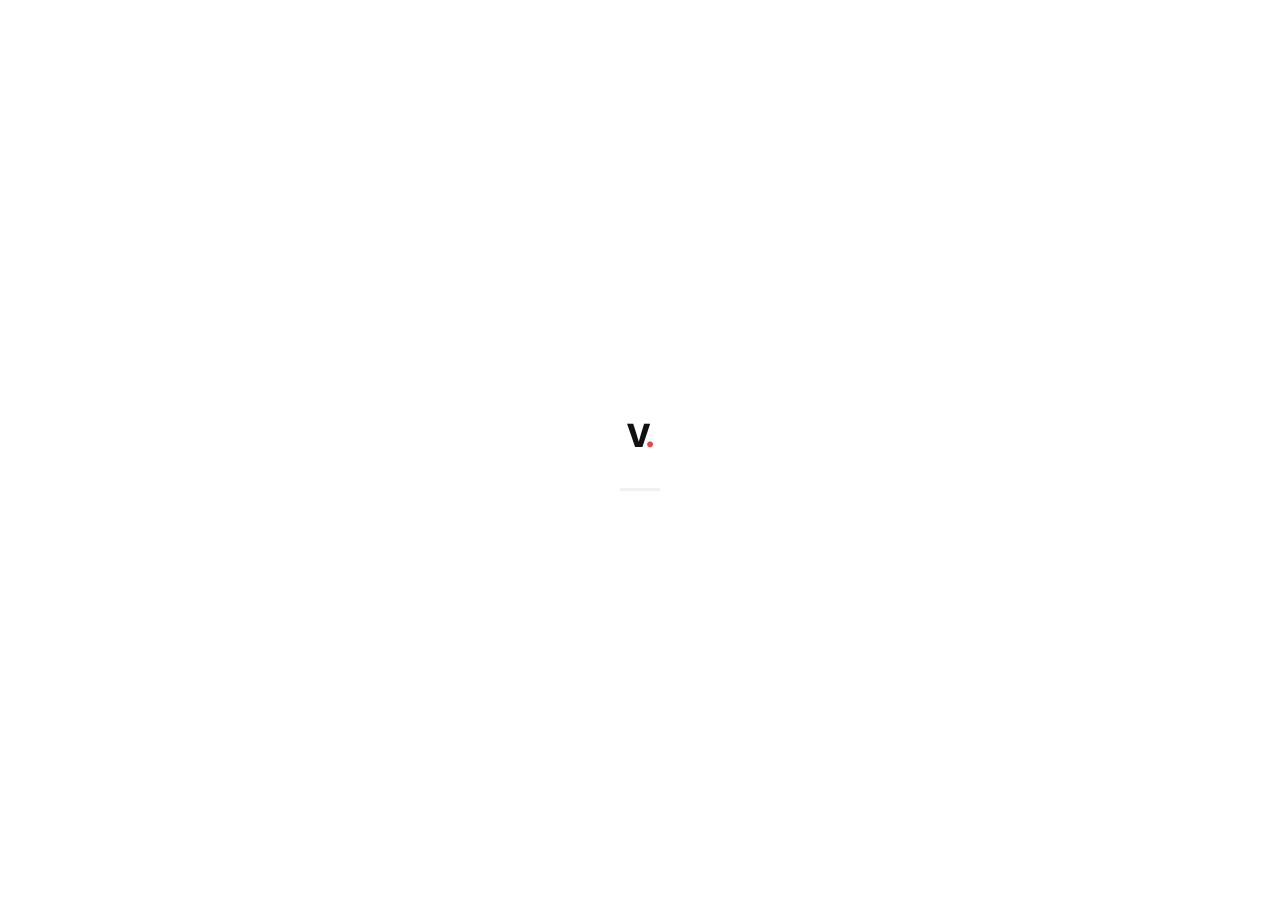
==== index.html @ a0c70d35 "deploy: 79bfb208c2c53a1fd408b339ebcb79093957fea7" ====
<!DOCTYPE html>
<html lang="en">

<head>
    <meta charset="utf-8" />
    <meta name="viewport" content="width=device-width, initial-scale=1.0" />
    <meta name="description" content="Venkateshan K.S — Unity Game Developer from Chennai, India. Building immersive 3D games with Unity & C#." />
    <meta name="keywords" content="Unity Game Developer, C#, Blazor, Game Development, Chennai, India, 3D Games" />
    <meta name="author" content="Venkateshan K.S" />

    <!-- Open Graph -->
    <meta property="og:title" content="Venkateshan K.S — Unity Game Developer" />
    <meta property="og:description" content="Crafting immersive game experiences with Unity & C# from Chennai, India." />
    <meta property="og:type" content="website" />

    <title>Venkateshan K.S — Unity Game Developer</title>

    <!-- Google Fonts -->
    <link rel="preconnect" href="https://fonts.googleapis.com">
    <link rel="preconnect" href="https://fonts.gstatic.com" crossorigin>
    <link href="https://fonts.googleapis.com/css2?family=Inter:wght@400;500;600;700;800&family=JetBrains+Mono:wght@400;500&display=swap" rel="stylesheet">

    <link rel="stylesheet" href="css/app.css" />
    <link rel="icon" type="image/svg+xml" href="favicon.svg" />

    <base href="/" />
</head>

<body>
    <div id="app">
        <!-- Loading screen -->
        <div style="
            display: flex;
            flex-direction: column;
            align-items: center;
            justify-content: center;
            height: 100vh;
            font-family: 'Inter', sans-serif;
            background: #fff;
            color: #111;
        ">
            <div style="font-size:2rem;font-weight:800;letter-spacing:-1px;margin-bottom:1.5rem;">
                V<span style="color:#E84545;">.</span>
            </div>
            <div style="
                width: 40px;
                height: 3px;
                background: #f0f0f0;
                border-radius: 100px;
                overflow: hidden;
                position: relative;
            ">
                <div style="
                    position: absolute;
                    left: -40px;
                    width: 40px;
                    height: 100%;
                    background: #E84545;
                    border-radius: 100px;
                    animation: loading 1s ease-in-out infinite;
                "></div>
            </div>
            <style>
                @keyframes loading {
                    0% { left: -40px; }
                    100% { left: 40px; }
                }
            </style>
        </div>
    </div>

    <div id="blazor-error-ui" style="display:none;">
        An unhandled error has occurred.
        <a href="" class="reload">Reload</a>
        <a class="dismiss">🗙</a>
    </div>

    <script src="_framework/blazor.webassembly.js"></script>
</body>

</html>
---- css/app.css ----
/* ============================================================
   VENKATESHAN K.S — PORTFOLIO
   Minimalist · Light · Orange-Red Accent
   Built with Blazor WebAssembly & C#
   ============================================================ */

:root {
    --bg: #ffffff;
    --bg-alt: #f8f8f7;
    --text-primary: #111111;
    --text-secondary: #555555;
    --text-muted: #999999;
    --accent: #E84545;
    --accent-dark: #c23333;
    --accent-light: #fff0f0;
    --border: #e8e8e8;
    --border-dark: #d0d0d0;
    --shadow: 0 2px 16px rgba(0,0,0,0.07);
    --shadow-hover: 0 8px 32px rgba(0,0,0,0.12);
    --radius: 12px;
    --radius-sm: 6px;
    --font: 'Inter', -apple-system, BlinkMacSystemFont, 'Segoe UI', sans-serif;
    --mono: 'JetBrains Mono', 'Fira Code', monospace;
    --nav-h: 70px;
    --max-w: 1100px;
    --transition: 0.25s ease;
}

/* RESET */
*, *::before, *::after { box-sizing: border-box; margin: 0; padding: 0; }
html { scroll-behavior: smooth; }
body {
    font-family: var(--font);
    background: var(--bg);
    color: var(--text-primary);
    line-height: 1.7;
    font-size: 16px;
    -webkit-font-smoothing: antialiased;
}
a { color: inherit; text-decoration: none; }
*:focus { outline: none; }
img { max-width: 100%; display: block; }
ul { list-style: none; }

/* ============================================================
   LAYOUT
   ============================================================ */
.page { display: flex; flex-direction: column; min-height: 100vh; }
.main-content { flex: 1; padding-top: var(--nav-h); }
.container { max-width: var(--max-w); margin: 0 auto; padding: 0 2rem; }
.section { padding: 5rem 0; }
.bg-light-section { background: var(--bg-alt); }

/* ============================================================
   NAVBAR
   ============================================================ */
.navbar {
    position: fixed;
    top: 0; left: 0; right: 0;
    height: var(--nav-h);
    background: rgba(255,255,255,0.95);
    backdrop-filter: blur(12px);
    border-bottom: 1px solid transparent;
    z-index: 1000;
    transition: var(--transition);
}
.navbar.scrolled { border-bottom-color: var(--border); }
.nav-container {
    max-width: var(--max-w);
    margin: 0 auto;
    padding: 0 2rem;
    height: 100%;
    display: flex;
    align-items: center;
    justify-content: space-between;
}
.nav-brand {
    font-size: 1.4rem;
    font-weight: 800;
    letter-spacing: -0.5px;
}
.brand-vk { color: var(--text-primary); }
.nav-links {
    display: flex;
    align-items: center;
    gap: 0.25rem;
}
.nav-link {
    padding: 0.45rem 0.8rem;
    border-radius: var(--radius-sm);
    font-size: 0.9rem;
    font-weight: 500;
    color: var(--text-secondary);
    display: inline-block;
    position: relative;
    will-change: color;
    transition: color 0.2s ease;
    user-select: none;
}
.nav-link::after { display: none; }
.nav-link:hover { color: var(--accent); font-weight: 700; }
.nav-link.active { color: var(--accent); font-weight: 700; }
.nav-btn {
    background: var(--accent) !important;
    color: #fff !important;
    padding: 0.45rem 1.1rem !important;
    border-radius: var(--radius-sm) !important;
    font-weight: 600 !important;
}
.nav-btn:hover { background: var(--accent-dark) !important; }
.nav-toggle { display: none; flex-direction: column; gap: 5px; cursor: pointer; background: none; border: none; padding: 4px; }
.nav-toggle span { display: block; width: 22px; height: 2px; background: var(--text-primary); transition: var(--transition); border-radius: 2px; }

/* ============================================================
   HERO
   ============================================================ */
.hero {
    min-height: calc(100vh - var(--nav-h));
    display: flex;
    flex-direction: column;
    justify-content: center;
    position: relative;
    overflow: hidden;
    padding: 4rem 2rem;
}
.hero-bg {
    position: absolute;
    inset: 0;
    pointer-events: none;
}
.hero-svg {
    position: absolute;
    right: 0; top: 50%;
    transform: translateY(-50%);
    width: 55%;
    height: auto;
    opacity: 0.7;
}
.hero-content {
    max-width: var(--max-w);
    margin: 0 auto;
    width: 100%;
    position: relative;
    z-index: 1;
}
.hero-tag {
    display: inline-flex;
    align-items: center;
    gap: 0.5rem;
    background: #f0fef0;
    border: 1px solid #a0e0a0;
    color: #2a8a2a;
    padding: 0.35rem 0.9rem;
    border-radius: 100px;
    font-size: 0.8rem;
    font-weight: 600;
    margin-bottom: 2rem;
}
.tag-dot { width: 7px; height: 7px; background: #2a8a2a; border-radius: 50%; animation: pulse 2s infinite; }
@keyframes pulse { 0%,100%{opacity:1} 50%{opacity:0.4} }
.hero-title {
    font-size: clamp(3rem, 8vw, 6rem);
    font-weight: 800;
    letter-spacing: -3px;
    line-height: 1;
    margin-bottom: 0.75rem;
    color: var(--text-primary);
}
.accent-text { color: var(--accent); }
.hero-subtitle {
    font-size: 1.2rem;
    font-weight: 600;
    color: var(--text-secondary);
    margin-bottom: 1rem;
    letter-spacing: 0.5px;
}
.hero-desc {
    color: var(--text-secondary);
    max-width: 480px;
    margin-bottom: 2.5rem;
    font-size: 1rem;
}
.hero-cta { display: flex; gap: 1rem; margin-bottom: 2rem; flex-wrap: wrap; }
.tech-pills { display: flex; flex-wrap: wrap; gap: 0.5rem; }
.pill {
    background: var(--bg-alt);
    border: 1px solid var(--border);
    color: var(--text-secondary);
    padding: 0.3rem 0.8rem;
    border-radius: 100px;
    font-size: 0.8rem;
    font-weight: 500;
    font-family: var(--mono);
}
.hero-scroll {
    position: absolute;
    bottom: 2rem;
    left: 50%;
    transform: translateX(-50%);
    display: flex;
    flex-direction: column;
    align-items: center;
    gap: 0.5rem;
    color: var(--text-muted);
    font-size: 0.75rem;
    letter-spacing: 1px;
}
.scroll-line {
    width: 1px;
    height: 40px;
    background: linear-gradient(to bottom, var(--text-muted), transparent);
    animation: scrollAnim 1.5s ease-in-out infinite;
}
@keyframes scrollAnim { 0%,100%{opacity:1;transform:scaleY(1)} 50%{opacity:0.4;transform:scaleY(0.5)} }

/* BUTTONS */
.btn-primary {
    display: inline-block;
    background: var(--accent);
    color: #fff;
    padding: 0.75rem 1.8rem;
    border-radius: var(--radius-sm);
    font-weight: 600;
    font-size: 0.95rem;
    transition: var(--transition);
    cursor: pointer;
    border: none;
}
.btn-primary:hover { background: var(--accent-dark); transform: translateY(-1px); }
.btn-secondary {
    display: inline-block;
    background: transparent;
    color: var(--text-primary);
    padding: 0.75rem 1.8rem;
    border-radius: var(--radius-sm);
    font-weight: 600;
    font-size: 0.95rem;
    border: 1.5px solid var(--border-dark);
    transition: var(--transition);
}
.btn-secondary:hover { border-color: var(--text-primary); transform: translateY(-1px); }
.btn-outline {
    display: inline-block;
    padding: 0.55rem 1.2rem;
    border: 1.5px solid var(--border-dark);
    border-radius: var(--radius-sm);
    font-weight: 600;
    font-size: 0.85rem;
    transition: var(--transition);
    color: var(--text-primary);
    white-space: nowrap;
}
.btn-outline:hover { border-color: var(--accent); color: var(--accent); }

/* ============================================================
   STATS
   ============================================================ */
.stats-section { padding: 3rem 0; border-top: 1px solid var(--border); border-bottom: 1px solid var(--border); }
.stats-grid {
    display: flex;
    align-items: center;
    justify-content: center;
    gap: 0;
    flex-wrap: wrap;
}
.stat-item { text-align: center; padding: 1.5rem 3rem; flex: 1; min-width: 140px; }
.stat-number { font-size: 2.5rem; font-weight: 800; color: var(--accent); letter-spacing: -1px; }
.stat-label { font-size: 0.85rem; color: var(--text-muted); font-weight: 500; margin-top: 0.25rem; }
.stat-divider { width: 1px; height: 60px; background: var(--border); }

/* ============================================================
   SECTION HEADER
   ============================================================ */
.section-header { margin-bottom: 3rem; }
.section-tag {
    display: inline-block;
    font-size: 0.75rem;
    font-weight: 700;
    letter-spacing: 2px;
    text-transform: uppercase;
    color: var(--accent);
    margin-bottom: 0.75rem;
}
.section-title {
    font-size: clamp(1.8rem, 4vw, 2.5rem);
    font-weight: 800;
    letter-spacing: -1px;
    color: var(--text-primary);
}

/* ============================================================
   FEATURED CARDS
   ============================================================ */
.featured-grid { display: grid; grid-template-columns: repeat(2, 1fr); gap: 2rem; }
.featured-card {
    border: 1px solid var(--border);
    border-radius: var(--radius);
    overflow: hidden;
    transition: var(--transition);
    background: var(--bg);
}
.featured-card:hover { transform: translateY(-4px); box-shadow: var(--shadow-hover); border-color: var(--border-dark); }
.card-img-wrap { position: relative; overflow: hidden; aspect-ratio: 16/9; }
.card-img { width: 100%; height: 100%; object-fit: cover; transition: transform 0.4s ease; }
.featured-card:hover .card-img { transform: scale(1.04); }
.card-img-overlay {
    position: absolute;
    inset: 0;
    background: rgba(232,69,69,0.85);
    display: flex;
    align-items: center;
    justify-content: center;
    opacity: 0;
    transition: var(--transition);
}
.featured-card:hover .card-img-overlay { opacity: 1; }
.overlay-btn {
    color: #fff;
    border: 2px solid #fff;
    padding: 0.6rem 1.5rem;
    border-radius: var(--radius-sm);
    font-weight: 600;
    font-size: 0.9rem;
    transition: var(--transition);
}
.overlay-btn:hover { background: #fff; color: var(--accent); }
.card-body { padding: 1.5rem; }
.card-tag { font-size: 0.75rem; font-weight: 600; color: var(--accent); text-transform: uppercase; letter-spacing: 1px; }
.card-title { font-size: 1.2rem; font-weight: 700; margin: 0.5rem 0; }
.card-desc { color: var(--text-secondary); font-size: 0.9rem; line-height: 1.6; }
.card-meta { display: flex; justify-content: space-between; align-items: center; margin-top: 1rem; font-size: 0.85rem; color: var(--text-muted); }
.card-link { color: var(--accent); font-weight: 600; }
.card-link:hover { text-decoration: underline; }

/* ============================================================
   CTA SECTION
   ============================================================ */
.cta-section { padding: 5rem 0; }
.cta-box {
    border: 1px solid var(--border);
    border-radius: var(--radius);
    padding: 4rem;
    text-align: center;
    background: var(--bg-alt);
}
.cta-icon { color: var(--accent); margin-bottom: 1rem; display: flex; justify-content: center; }
.cta-box h2 { font-size: 2rem; font-weight: 800; margin-bottom: 0.75rem; }
.cta-box p { color: var(--text-secondary); max-width: 480px; margin: 0 auto 2rem; }

/* ============================================================
   PAGE HERO
   ============================================================ */
.page-hero { padding: 4rem 0 2rem; border-bottom: 1px solid var(--border); }
.page-title { font-size: clamp(2.5rem, 6vw, 4rem); font-weight: 800; letter-spacing: -2px; margin-top: 0.5rem; }
.page-subtitle { color: var(--text-secondary); margin-top: 0.75rem; font-size: 1.05rem; }

/* ============================================================
   ABOUT PAGE
   ============================================================ */
.about-grid { display: grid; grid-template-columns: 300px 1fr; gap: 4rem; align-items: start; }
.avatar-card { border: 1px solid var(--border); border-radius: var(--radius); padding: 2rem; text-align: center; position: sticky; top: calc(var(--nav-h) + 2rem); }
.avatar-svg-wrap { display: flex; justify-content: center; margin-bottom: 1.5rem; }
.avatar-info h3 { font-size: 1.1rem; font-weight: 700; }
.avatar-info p { color: var(--text-muted); font-size: 0.9rem; margin-top: 0.25rem; }
.status-badge {
    display: inline-flex;
    align-items: center;
    gap: 0.4rem;
    background: #f0fef0;
    border: 1px solid #a0e0a0;
    color: #2a8a2a;
    padding: 0.3rem 0.8rem;
    border-radius: 100px;
    font-size: 0.78rem;
    font-weight: 600;
    margin-top: 0.75rem;
}
.status-dot { width: 7px; height: 7px; background: #2a8a2a; border-radius: 50%; animation: pulse 2s infinite; }
.about-heading { font-size: 1.8rem; font-weight: 800; letter-spacing: -0.5px; margin-bottom: 1.5rem; }
.about-text p { color: var(--text-secondary); margin-bottom: 1rem; line-height: 1.8; }
.quick-facts { margin-top: 2rem; display: flex; flex-direction: column; gap: 0.75rem; }
.fact-item { display: flex; align-items: center; gap: 0.75rem; color: var(--text-secondary); font-size: 0.9rem; }
.fact-item svg { color: var(--accent); flex-shrink: 0; }

/* Education Timeline */
.timeline { position: relative; padding-left: 2rem; }
.timeline::before { content: ''; position: absolute; left: 7px; top: 0; bottom: 0; width: 1px; background: var(--border); }
.timeline-item { position: relative; margin-bottom: 3rem; }
.timeline-dot { position: absolute; left: -2.45rem; top: 6px; width: 14px; height: 14px; border-radius: 50%; background: var(--accent); border: 3px solid var(--bg-alt); }
.timeline-date { font-size: 0.78rem; font-weight: 600; color: var(--accent); letter-spacing: 0.5px; text-transform: uppercase; }
.timeline-content h3 { font-size: 1.1rem; font-weight: 700; margin: 0.3rem 0; }
.timeline-school { font-size: 0.9rem; color: var(--text-muted); margin-bottom: 0.5rem; }
.timeline-content p { color: var(--text-secondary); font-size: 0.9rem; }

/* Interests */
.interests-grid { display: flex; flex-wrap: wrap; gap: 1rem; }
.interest-item {
    display: flex;
    align-items: center;
    gap: 0.6rem;
    padding: 0.75rem 1.25rem;
    border: 1px solid var(--border);
    border-radius: var(--radius-sm);
    font-size: 0.9rem;
    font-weight: 500;
    transition: var(--transition);
}
.interest-item:hover { border-color: var(--accent); color: var(--accent); }
.interest-icon { font-size: 1.2rem; }

/* ============================================================
   PROJECTS PAGE
   ============================================================ */
.project-detail-card {
    display: grid;
    grid-template-columns: 1fr 1fr;
    gap: 4rem;
    align-items: start;
    margin-bottom: 5rem;
}
.project-detail-card.reverse { direction: rtl; }
.project-detail-card.reverse > * { direction: ltr; }
.project-detail-img { position: relative; border-radius: var(--radius); overflow: hidden; border: 1px solid var(--border); }
.project-detail-img img { width: 100%; aspect-ratio: 16/9; object-fit: cover; }
.project-platform-tags { position: absolute; top: 1rem; left: 1rem; display: flex; gap: 0.5rem; }
.platform-tag { background: rgba(0,0,0,0.6); color: #fff; padding: 0.2rem 0.6rem; border-radius: 100px; font-size: 0.72rem; font-weight: 600; }
.project-header { display: flex; justify-content: space-between; align-items: flex-start; margin-bottom: 1.5rem; gap: 1rem; }
.project-num { font-size: 0.75rem; font-weight: 700; color: var(--accent); letter-spacing: 2px; display: block; margin-bottom: 0.25rem; }
.project-name { font-size: 1.8rem; font-weight: 800; letter-spacing: -0.5px; }
.project-date { font-size: 0.85rem; color: var(--text-muted); }
.project-description { color: var(--text-secondary); line-height: 1.8; margin-bottom: 1.5rem; }
.project-highlights h4 { font-size: 0.85rem; font-weight: 700; text-transform: uppercase; letter-spacing: 1px; color: var(--text-muted); margin-bottom: 0.75rem; }
.highlight-list { display: flex; flex-direction: column; gap: 0.6rem; margin-bottom: 1.5rem; }
.highlight-list li { display: flex; align-items: flex-start; gap: 0.75rem; font-size: 0.9rem; color: var(--text-secondary); }
.highlight-dot { width: 6px; height: 6px; background: var(--accent); border-radius: 50%; flex-shrink: 0; margin-top: 7px; }
.tech-stack-used { display: flex; flex-wrap: wrap; gap: 0.5rem; }
.tech-chip { background: var(--accent-light); color: var(--accent); border: 1px solid #fcc; padding: 0.3rem 0.75rem; border-radius: 100px; font-size: 0.78rem; font-weight: 600; }
.project-divider { border: none; border-top: 1px solid var(--border); margin: 2rem 0 5rem; }

/* ============================================================
   SKILLS PAGE
   ============================================================ */
.skills-layout { display: grid; grid-template-columns: repeat(2, 1fr); gap: 3rem; }
.skill-group { padding: 2rem; border: 1px solid var(--border); border-radius: var(--radius); }
.skill-group-header { display: flex; align-items: center; gap: 0.75rem; margin-bottom: 1.5rem; }
.skill-group-icon { color: var(--accent); }
.skill-group-header h3 { font-size: 1.05rem; font-weight: 700; }
.skill-bars { display: flex; flex-direction: column; gap: 1rem; }
.skill-bar-label { display: flex; justify-content: space-between; font-size: 0.88rem; font-weight: 500; margin-bottom: 0.4rem; }
.skill-percent { color: var(--text-muted); font-size: 0.82rem; }
.skill-bar-track { height: 6px; background: var(--bg-alt); border-radius: 100px; overflow: hidden; border: 1px solid var(--border); }
.skill-bar-fill { height: 100%; background: var(--accent); border-radius: 100px; transition: width 1s ease; }
.soft-skills-grid { display: flex; flex-wrap: wrap; gap: 0.5rem; }
.soft-skill-pill { padding: 0.35rem 0.8rem; border: 1px solid var(--border); border-radius: 100px; font-size: 0.82rem; font-weight: 500; color: var(--text-secondary); }
.learning-grid { display: grid; grid-template-columns: repeat(4, 1fr); gap: 1.5rem; }
.learning-card { padding: 1.5rem; border: 1px solid var(--border); border-radius: var(--radius); text-align: center; transition: var(--transition); }
.learning-card:hover { border-color: var(--accent); }
.learning-icon { font-size: 2rem; margin-bottom: 0.75rem; }
.learning-card h4 { font-size: 0.95rem; font-weight: 700; margin-bottom: 0.25rem; }
.learning-card p { font-size: 0.82rem; color: var(--text-muted); }

/* ============================================================
   AWARDS PAGE
   ============================================================ */
.award-feature-card { display: grid; grid-template-columns: 1fr 1fr; gap: 4rem; align-items: start; }
.award-img-wrap { border-radius: var(--radius); overflow: hidden; border: 1px solid var(--border); box-shadow: var(--shadow); }
.award-img-wrap img { width: 100%; }
.award-img-caption { text-align: center; font-size: 0.82rem; color: var(--text-muted); margin-top: 0.75rem; }
.award-badge-icon { color: var(--accent); margin-bottom: 1rem; }
.award-year { font-size: 0.78rem; font-weight: 700; color: var(--accent); letter-spacing: 1.5px; text-transform: uppercase; }
.award-title { font-size: 2.5rem; font-weight: 800; letter-spacing: -1px; margin: 0.5rem 0; }
.award-org { font-size: 1rem; color: var(--text-muted); font-weight: 500; }
.award-divider { border: none; border-top: 1px solid var(--border); margin: 1.5rem 0; }
.award-description { color: var(--text-secondary); line-height: 1.8; margin-bottom: 1rem; }
.award-tags { display: flex; flex-wrap: wrap; gap: 0.5rem; margin-top: 1.5rem; }
.award-tag-pill { background: var(--accent-light); color: var(--accent); border: 1px solid #fcc; padding: 0.3rem 0.8rem; border-radius: 100px; font-size: 0.78rem; font-weight: 600; }

/* ============================================================
   CONTACT PAGE
   ============================================================ */
.contact-grid { display: grid; grid-template-columns: 1fr 1fr; gap: 4rem; }
.contact-intro { color: var(--text-secondary); margin: 1rem 0 2rem; line-height: 1.8; }
.contact-methods { display: flex; flex-direction: column; gap: 1rem; }
.contact-method {
    display: flex;
    align-items: center;
    gap: 1rem;
    padding: 1rem 1.25rem;
    border: 1px solid var(--border);
    border-radius: var(--radius-sm);
    transition: var(--transition);
}
.contact-method:hover { border-color: var(--accent); background: var(--accent-light); }
.contact-method-icon {
    width: 40px;
    height: 40px;
    border-radius: 8px;
    background: var(--bg-alt);
    display: flex;
    align-items: center;
    justify-content: center;
    color: var(--accent);
    font-size: 1.1rem;
    flex-shrink: 0;
}
.contact-method-label { display: block; font-size: 0.75rem; color: var(--text-muted); font-weight: 600; text-transform: uppercase; letter-spacing: 0.5px; }
.contact-method-value { display: block; font-size: 0.9rem; font-weight: 500; color: var(--text-primary); }
.contact-form-card { padding: 2.5rem; border: 1px solid var(--border); border-radius: var(--radius); }
.contact-form-card h3 { font-size: 1.2rem; font-weight: 700; margin-bottom: 1.5rem; }
.form-group { margin-bottom: 1.25rem; }
.form-group label { display: block; font-size: 0.85rem; font-weight: 600; margin-bottom: 0.4rem; color: var(--text-secondary); }
.form-input, .form-textarea {
    width: 100%;
    padding: 0.75rem 1rem;
    border: 1.5px solid var(--border);
    border-radius: var(--radius-sm);
    font-family: var(--font);
    font-size: 0.95rem;
    color: var(--text-primary);
    background: var(--bg);
    transition: var(--transition);
    outline: none;
}
.form-input:focus, .form-textarea:focus { border-color: var(--accent); }
.form-textarea { resize: vertical; }
.form-note { text-align: center; font-size: 0.78rem; color: var(--text-muted); margin-top: 0.75rem; }

/* ============================================================
   RESUME PAGE
   ============================================================ */
.resume-download-card {
    padding: 4rem;
    border: 1px solid var(--border);
    border-radius: var(--radius);
    background: var(--bg-alt);
    text-align: center;
}
.resume-icon { color: var(--accent); display: flex; justify-content: center; margin-bottom: 1.5rem; }
.resume-download-card h2 { font-size: 1.5rem; font-weight: 700; }
.resume-download-card p { color: var(--text-secondary); margin-top: 0.5rem; }
.resume-updated { font-size: 0.82rem; color: var(--text-muted); margin-top: 0.25rem; margin-bottom: 1.5rem; }

/* ============================================================
   FOOTER
   ============================================================ */
.footer { border-top: 1px solid var(--border); padding: 2.5rem 0; }
.footer-container {
    max-width: var(--max-w);
    margin: 0 auto;
    padding: 0 2rem;
    display: flex;
    align-items: center;
    justify-content: space-between;
    flex-wrap: wrap;
    gap: 1rem;
}
.footer-brand p { font-size: 0.8rem; color: var(--text-muted); margin-top: 0.2rem; }
.footer-links { display: flex; gap: 1rem; }
.footer-links a { color: var(--text-muted); transition: var(--transition); display: flex; align-items: center; }
.footer-links a:hover { color: var(--accent); }
.footer-copy { font-size: 0.78rem; color: var(--text-muted); }

/* ============================================================
   NOT FOUND
   ============================================================ */
.not-found { text-align: center; padding: 6rem 2rem; }
.not-found h1 { font-size: 6rem; font-weight: 900; color: var(--accent); }
.not-found p { color: var(--text-secondary); margin-top: 1rem; }
.not-found a { color: var(--accent); font-weight: 600; }

/* ============================================================
   ANIMATIONS
   ============================================================ */
@keyframes fadeIn { from { opacity: 0; } to { opacity: 1; } }
@keyframes slideUp { from { opacity: 0; transform: translateY(30px); } to { opacity: 1; transform: translateY(0); } }
.animate-fade-in { animation: fadeIn 0.8s ease forwards; }
.animate-slide-up { animation: slideUp 0.7s ease forwards; }
.delay-1 { animation-delay: 0.1s;  }
.delay-2 { animation-delay: 0.2s;  }
.delay-3 { animation-delay: 0.3s;  }
.delay-4 { animation-delay: 0.5s;  }

/* ============================================================
   RESPONSIVE
   ============================================================ */
@media (max-width: 900px) {
    .featured-grid { grid-template-columns: 1fr; }
    .about-grid { grid-template-columns: 1fr; }
    .avatar-card { position: static; }
    .project-detail-card { grid-template-columns: 1fr; }
    .project-detail-card.reverse { direction: ltr; }
    .skills-layout { grid-template-columns: 1fr; }
    .learning-grid { grid-template-columns: repeat(2, 1fr); }
    .award-feature-card { grid-template-columns: 1fr; }
    .contact-grid { grid-template-columns: 1fr; }
    .stats-grid { flex-direction: column; }
    .stat-divider { width: 80px; height: 1px; }
}

@media (max-width: 640px) {
    .nav-links {
        display: none;
        position: fixed;
        top: var(--nav-h);
        left: 0; right: 0;
        background: #fff;
        flex-direction: column;
        padding: 1rem;
        border-bottom: 1px solid var(--border);
        gap: 0;
    }
    .nav-links.open { display: flex; }
    .nav-toggle { display: flex; }
    .hero-title { letter-spacing: -2px; }
    .hero-cta { flex-direction: column; }
    .learning-grid { grid-template-columns: repeat(2, 1fr); }
    .footer-container { flex-direction: column; text-align: center; }
    .cta-box { padding: 2.5rem 1.5rem; }
    .contact-form-card { padding: 1.5rem; }
    .resume-download-card { padding: 2rem 1.5rem; }
}
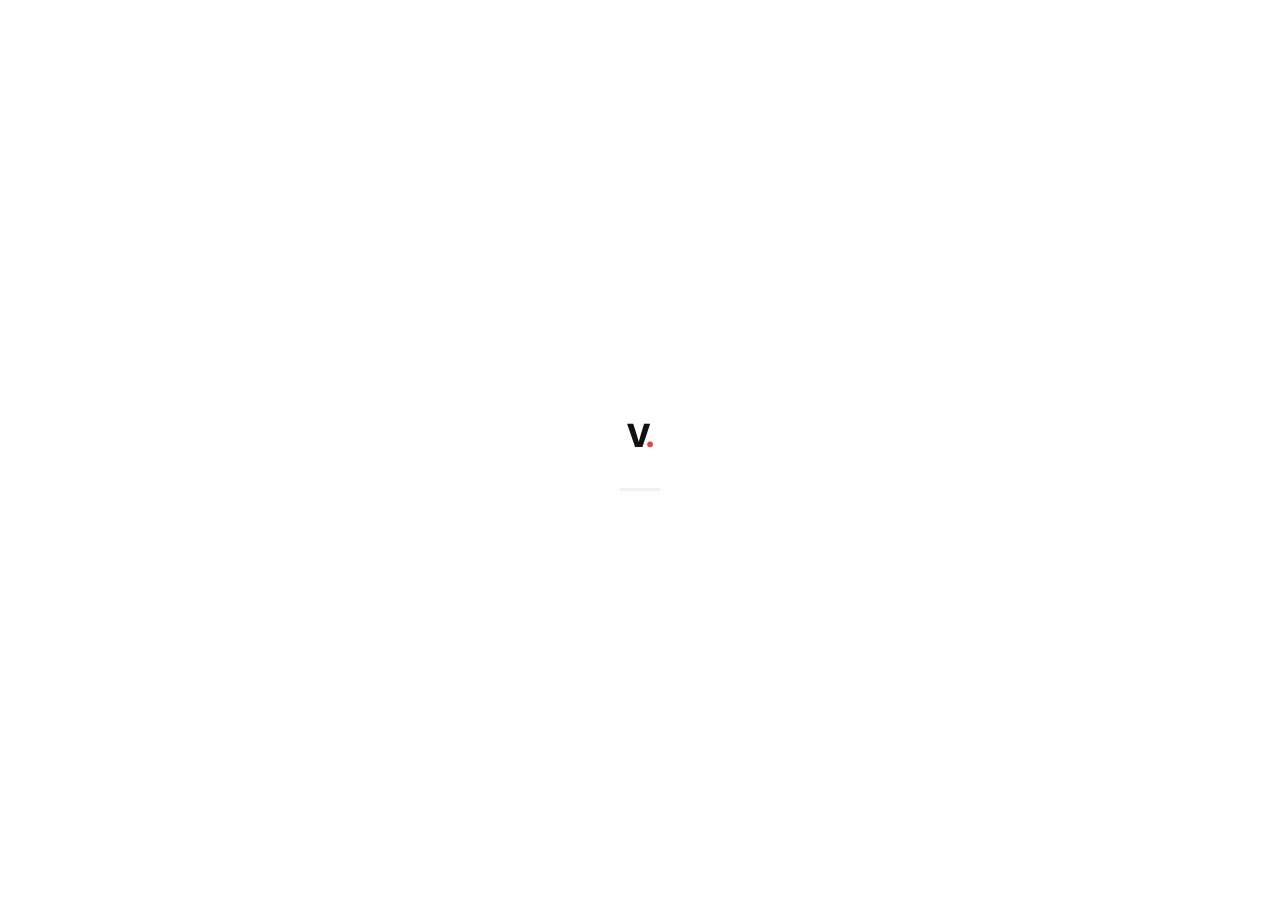
==== commit a8099829: "deploy: 096ec03e76f8758c6aae1625499d334aff936c18" ====
--- a/index.html
+++ b/index.html
@@ -76,6 +76,16 @@
     </div>
 
     <script src="_framework/blazor.webassembly.js"></script>
+
+    <script>
+    function scrollToElement(id) {
+        const el = document.getElementById(id);
+        if (el) {
+            el.scrollIntoView({ behavior: 'smooth', block: 'start' });
+        }
+    }
+</script>
+
 </body>
 
 </html>
--- a/css/app.css
+++ b/css/app.css
@@ -47,7 +47,7 @@
    ============================================================ */
 .page { display: flex; flex-direction: column; min-height: 100vh; }
 .main-content { flex: 1; padding-top: var(--nav-h); }
-.container { max-width: var(--max-w); margin: 0 auto; padding: 0 2rem; }
+.container { max-width: var(--max-w); margin: 0 auto; padding: 0 1.25rem; }
 .section { padding: 5rem 0; }
 .bg-light-section { background: var(--bg-alt); }
 
@@ -383,15 +383,35 @@
 .fact-item svg { color: var(--accent); flex-shrink: 0; }
 
 /* Education Timeline */
-.timeline { position: relative; padding-left: 2rem; }
-.timeline::before { content: ''; position: absolute; left: 7px; top: 0; bottom: 0; width: 1px; background: var(--border); }
+.timeline { position: relative; padding-left: 28px; }
+
+.timeline::before {
+  content: '';
+  position: absolute;
+  left: 6px;       /* line center = 6 + 1 = 7px */
+  top: 0;
+  bottom: 0;
+  width: 2px;
+  background: var(--border);
+}
+
 .timeline-item { position: relative; margin-bottom: 3rem; }
-.timeline-dot { position: absolute; left: -2.45rem; top: 6px; width: 14px; height: 14px; border-radius: 50%; background: var(--accent); border: 3px solid var(--bg-alt); }
+
+.timeline-dot {
+  position: absolute;
+  left: -28px;     /* dot center = 28 - 28 + 7 = 7px ✓ same as line */
+  top: 5px;
+  width: 14px;
+  height: 14px;
+  border-radius: 50%;
+  background: var(--accent);
+  border: 3px solid var(--bg-alt);
+}
+
 .timeline-date { font-size: 0.78rem; font-weight: 600; color: var(--accent); letter-spacing: 0.5px; text-transform: uppercase; }
 .timeline-content h3 { font-size: 1.1rem; font-weight: 700; margin: 0.3rem 0; }
 .timeline-school { font-size: 0.9rem; color: var(--text-muted); margin-bottom: 0.5rem; }
 .timeline-content p { color: var(--text-secondary); font-size: 0.9rem; }
-
 /* Interests */
 .interests-grid { display: flex; flex-wrap: wrap; gap: 1rem; }
 .interest-item {
@@ -489,6 +509,8 @@
     border: 1px solid var(--border);
     border-radius: var(--radius-sm);
     transition: var(--transition);
+    width: 100%;
+    box-sizing: border-box;
 }
 .contact-method:hover { border-color: var(--accent); background: var(--accent-light); }
 .contact-method-icon {
@@ -505,7 +527,7 @@
 }
 .contact-method-label { display: block; font-size: 0.75rem; color: var(--text-muted); font-weight: 600; text-transform: uppercase; letter-spacing: 0.5px; }
 .contact-method-value { display: block; font-size: 0.9rem; font-weight: 500; color: var(--text-primary); }
-.contact-form-card { padding: 2.5rem; border: 1px solid var(--border); border-radius: var(--radius); }
+.contact-form-card { padding: 2.5rem; border: 1px solid var(--border); border-radius: var(--radius); width: 100%; }
 .contact-form-card h3 { font-size: 1.2rem; font-weight: 700; margin-bottom: 1.5rem; }
 .form-group { margin-bottom: 1.25rem; }
 .form-group label { display: block; font-size: 0.85rem; font-weight: 600; margin-bottom: 0.4rem; color: var(--text-secondary); }
@@ -619,3 +641,10 @@
     .contact-form-card { padding: 1.5rem; }
     .resume-download-card { padding: 2rem 1.5rem; }
 }
+
+.exp-list { padding-left: 1.2rem; margin-top: 0.75rem; display: flex; flex-direction: column; gap: 0.5rem; }
+.exp-list li { color: var(--text-secondary); font-size: 0.9rem; line-height: 1.7; }
+
+#pandora, #war-of-worlds {
+    scroll-margin-top: calc(var(--nav-h) + 2rem);
+}
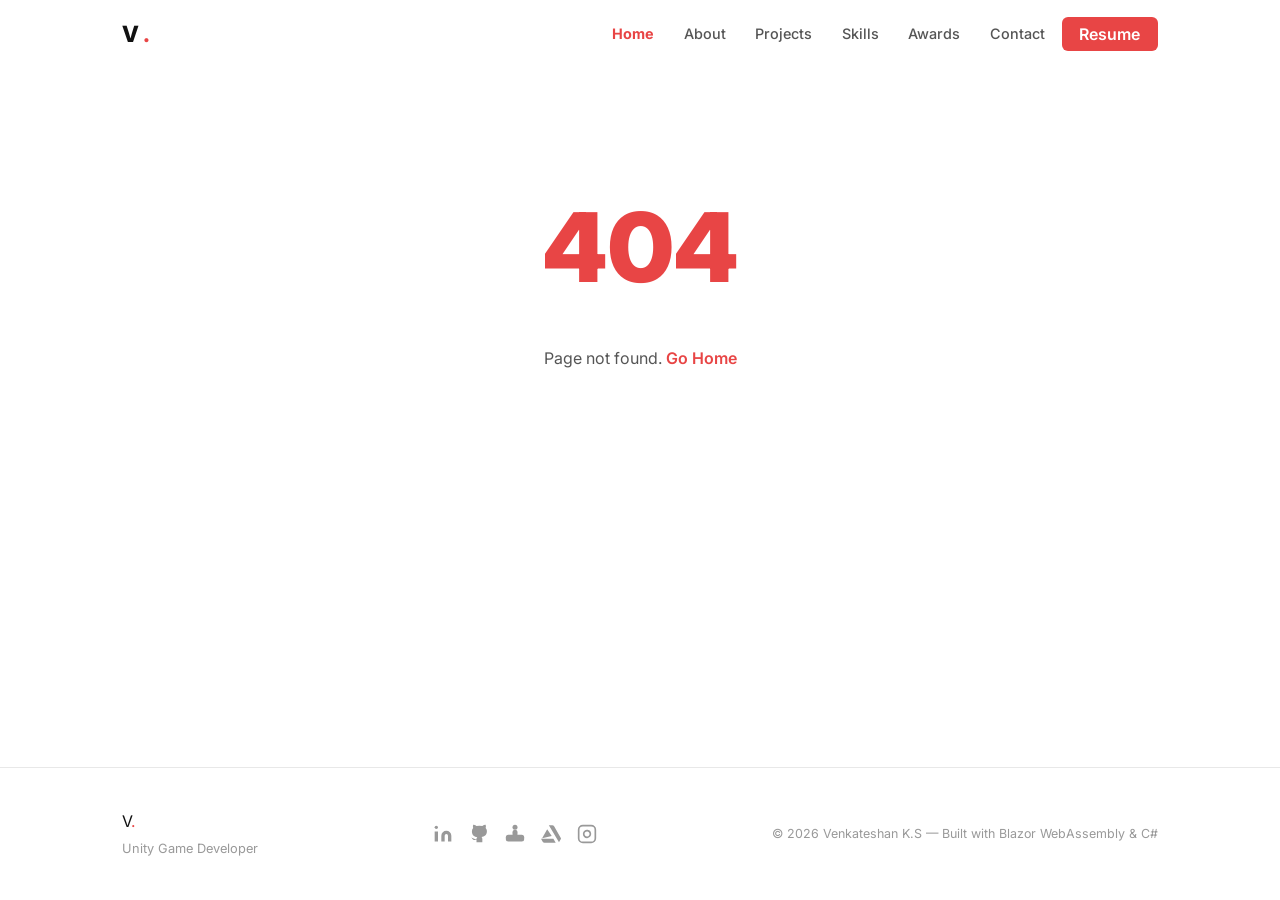
==== commit 3f707d56: "deploy: f9f5c0138e6cec59231c981a77d0d92ef29c9f36" ====
--- a/index.html
+++ b/index.html
@@ -24,6 +24,19 @@
     <link rel="icon" type="image/svg+xml" href="favicon.svg" />
 
     <base href="/" />
+
+    <script>
+    (function(l) {
+        if (l.search[1] === '/' ) {
+            var decoded = l.search.slice(1).split('&').map(function(s) {
+                return s.replace(/~and~/g, '&')
+            }).join('?');
+            window.history.replaceState(null, null,
+                l.pathname.slice(0, -1) + decoded + l.hash
+            );
+        }
+    }(window.location))
+</script>
 </head>
 
 <body>
